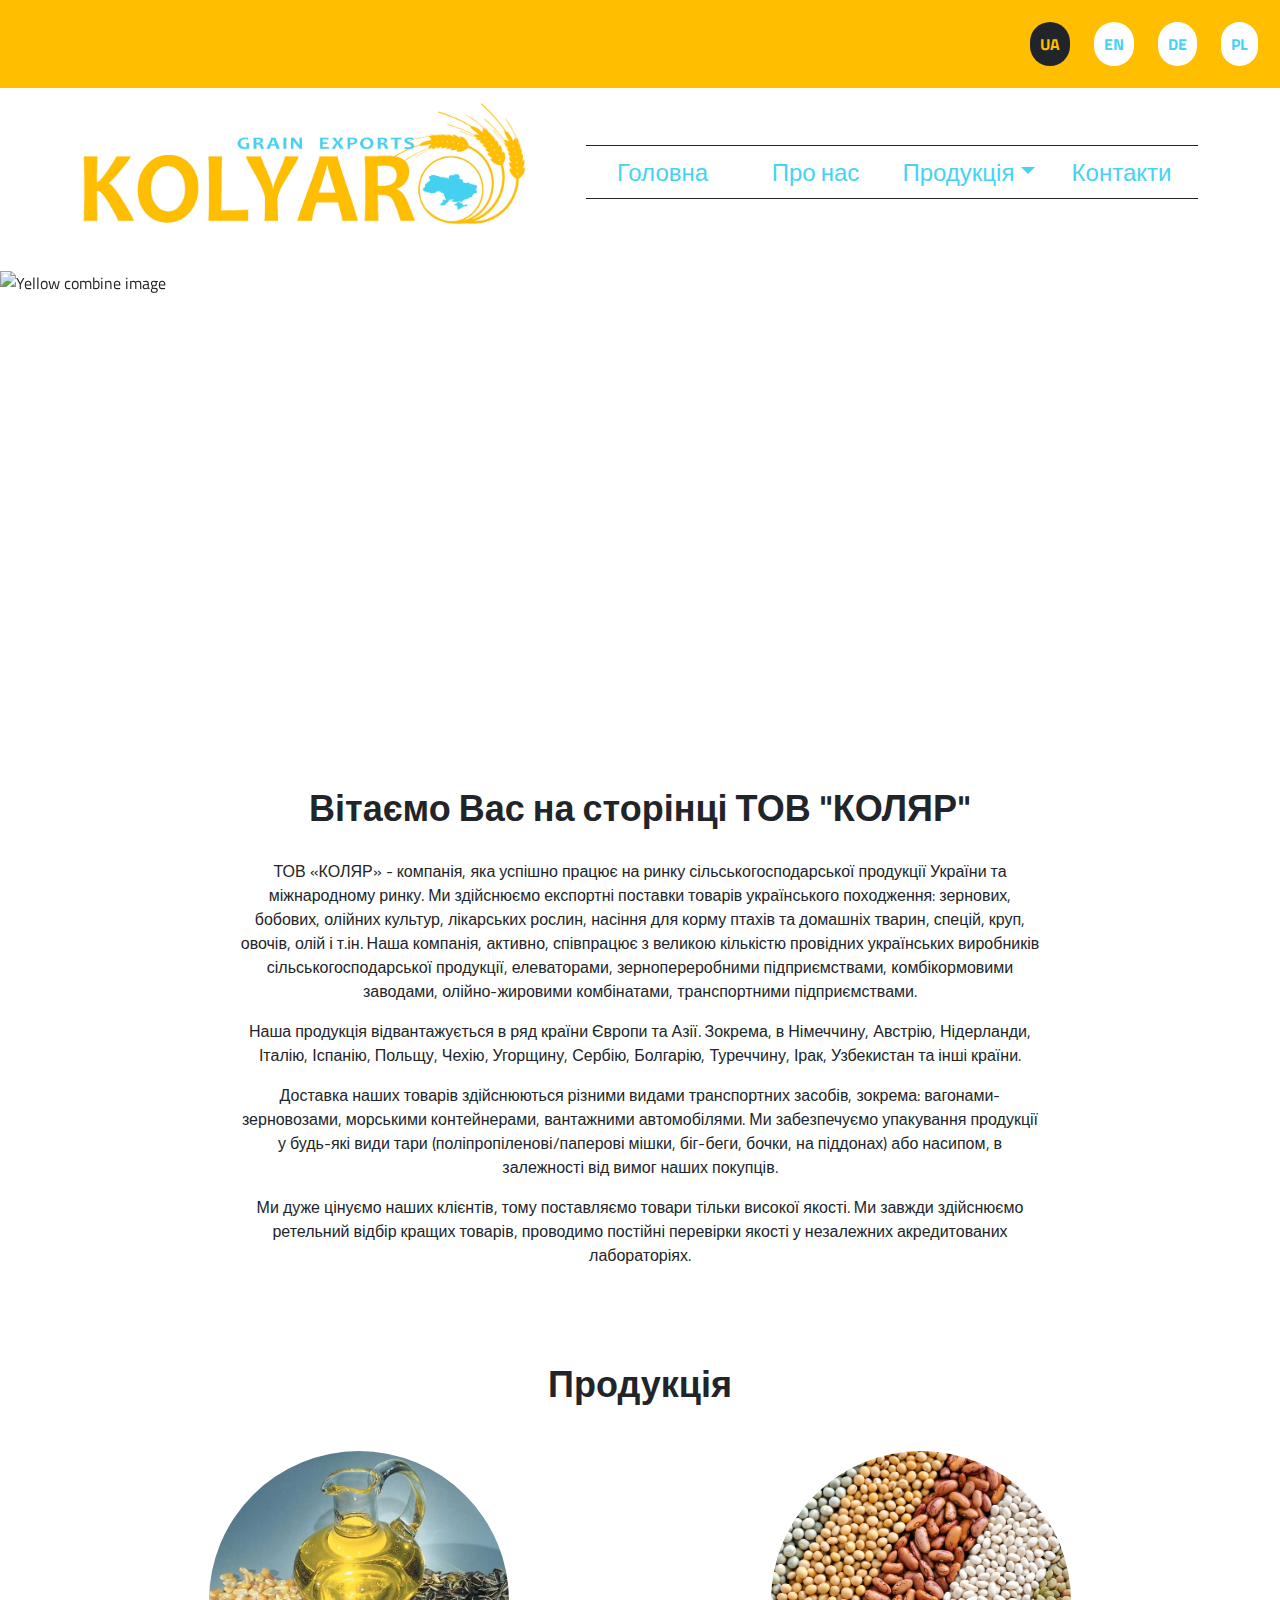
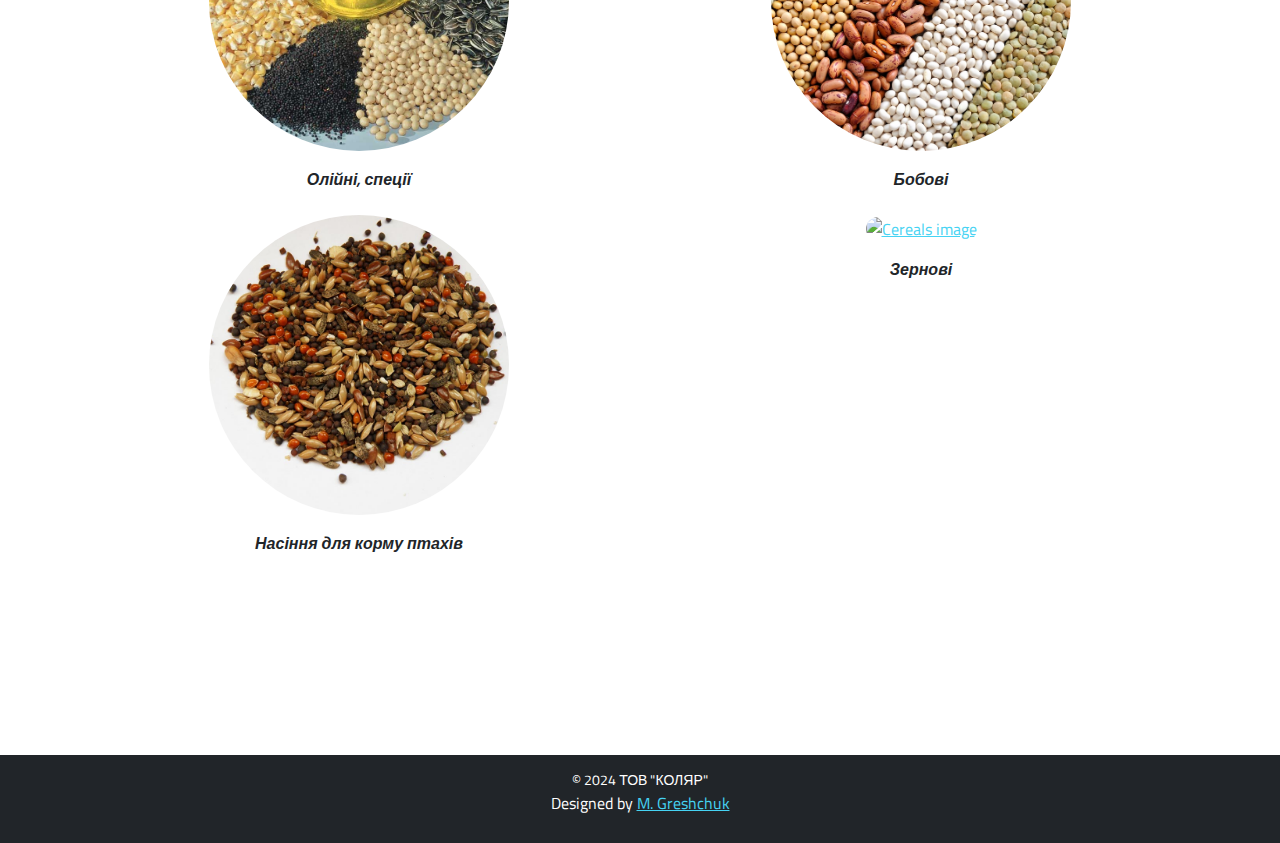
==== index.html @ 4c4c381c "set changes" ====
<!DOCTYPE html>
<html lang="en">
  <head>
    <meta charset="UTF-8" />
    <meta name="viewport" content="width=device-width, initial-scale=1.0" />
    <meta
      name="description"
      content="ТОВ «КОЛЯР» - компанія, яка успішно працює на ринку сільськогосподарської продукції України та міжнародному ринку. Ми здійснюємо експортні поставки товарів українського походження:  зернових, бобових, олійних культур, лікарських рослин, насіння для корму птахів та домашніх тварин, спецій, круп, овочів, олій і т.ін. Наша компанія, активно, співпрацює з великою кількістю провідних українських виробників сільськогосподарської продукції, елеваторами, зернопереробними підприємствами, комбікормовими заводами, олійно-жировими комбінатами, транспортними підприємствами."
    />

    <link rel="shortcut icon" type="x-icon" href="/images/1.jpg" />

    <link
      rel="stylesheet"
      href="https://cdn.jsdelivr.net/npm/bootstrap@5.3.3/dist/css/bootstrap.min.css"
    />
    <script
      src="https://cdn.jsdelivr.net/npm/bootstrap@5.3.3/dist/js/bootstrap.bundle.min.js"
      integrity="sha384-YvpcrYf0tY3lHB60NNkmXc5s9fDVZLESaAA55NDzOxhy9GkcIdslK1eN7N6jIeHz"
      crossorigin="anonymous"
    ></script>

    <link rel="preconnect" href="https://fonts.googleapis.com" />
    <link rel="preconnect" href="https://fonts.gstatic.com" crossorigin />
    <link
      href="https://fonts.googleapis.com/css2?family=Playfair+Display:ital,wght@0,400..900;1,400..900&family=Titillium+Web:ital,wght@0,200;0,300;0,400;0,600;0,700;0,900;1,200;1,300;1,400;1,600;1,700&display=swap"
      rel="stylesheet"
    />

    <script
      src="https://kit.fontawesome.com/3bd32111fd.js"
      crossorigin="anonymous"
    ></script>

    <title data-lang="home_page-title">ТОВ "Коляр" - Головна</title>

    <link rel="stylesheet" href="styles.css" />
  </head>
  <body>
    <div class="main-container">
      <div class="langWrap">
        <a href="#" data-btn="ua" class="lang-btn">UA</a>
        <a href="#" data-btn="en" class="lang-btn">EN</a>
        <a href="#" data-btn="de" class="lang-btn">DE</a>
        <a href="#" data-btn="pl" class="lang-btn">PL</a>
      </div>

      <nav class="navbar navbar-expand-lg" style="background-color: #fff">
        <div class="container nav-container">
          <div class="navbar-brand" href="#" style="padding-bottom: 18px">
            <img
              class="logo"
              src="/images/Logo_kolyar_eng.jpg"
              alt="Kolyar logo"
            />
          </div>

          <button
            class="navbar-toggler"
            type="button"
            data-bs-toggle="collapse"
            data-bs-target="#navbarNav"
            aria-controls="navbarNav"
            aria-expanded="false"
            aria-label="Toggle navigation"
          >
            <span class="navbar-toggler-icon"></span>
          </button>
          <div class="collapse navbar-collapse" id="navbarNav">
            <ul class="nav-link-wrap navbar-nav ms-auto">
              <li class="nav-item active">
                <a
                  class="nav-link n-l1"
                  aria-current="page"
                  href="index.html"
                  data-lang="home_page-navlink1"
                  >Головна</a
                >
              </li>
              <li class="nav-item">
                <a
                  class="nav-link n-l2"
                  href="/aboutus.html"
                  data-lang="home_page-navlink2"
                  >Про нас</a
                >
              </li>
              <li class="nav-item dropdown">
                <a
                  class="nav-link dropdown-toggle"
                  data-bs-toggle="dropdown"
                  href="#"
                  role="button"
                  aria-expanded="false"
                  data-lang="home_page-navlink3"
                  >Продукція</a
                >
                <ul class="dropdown-menu">
                  <li>
                    <a
                      class="dropdown-item"
                      href="/oliyni.html"
                      data-lang="home_page-dd1"
                      >Олійні, спеції</a
                    >
                  </li>
                  <li>
                    <a
                      class="dropdown-item"
                      href="/bobovi.html"
                      data-lang="home_page-dd2"
                      >Бобові</a
                    >
                  </li>
                  <li>
                    <a
                      class="dropdown-item"
                      href="/nasinnya.html"
                      data-lang="home_page-dd3"
                      >Насіння для корму птахів</a
                    >
                  </li>
                  <li>
                    <a
                      class="dropdown-item"
                      href="/zernovi.html"
                      data-lang="home_page-dd4"
                      >Зернові</a
                    >
                  </li>
                </ul>
              </li>
              <li class="nav-item">
                <a
                  class="nav-link n-l4"
                  href="/contacts.html"
                  data-lang="home_page-navlink4"
                  >Контакти</a
                >
              </li>
            </ul>
          </div>
        </div>
      </nav>

      <!-- Carousel -->

      <div
        id="carouselExampleDark"
        class="carousel slide carousel-fade"
        data-bs-ride="carousel"
      >
        <div class="carousel-indicators">
          <button
            type="button"
            data-bs-target="#carouselExampleDark"
            data-bs-slide-to="0"
            class="active"
            aria-current="true"
            aria-label="Slide 1"
          ></button>
          <button
            type="button"
            data-bs-target="#carouselExampleDark"
            data-bs-slide-to="1"
            aria-label="Slide 2"
          ></button>
          <button
            type="button"
            data-bs-target="#carouselExampleDark"
            data-bs-slide-to="2"
            aria-label="Slide 3"
          ></button>
        </div>
        <div class="carousel-inner">
          <div class="carousel-item active" data-bs-interval="3000">
            <img
              src="/images/YellowComb.png"
              class="carousel-img d-block w-100"
              alt="Yellow combine image"
              loading="lazy"
            />
            <div class="carousel-caption d-none d-md-block">
              <h5
                class="carouselCap1"
                style="
                  font-style: italic;
                  font-size: 34px !important;
                  font-weight: 600;
                "
                data-lang="home_page-caption1"
              >
                ТОВ "КОЛЯР" - Гарантія високої якості та вчасної доставки!
              </h5>
            </div>
          </div>
          <div class="carousel-item" data-bs-interval="3000">
            <img
              src="/images/Tractors.png"
              class="carousel-img d-block w-100"
              alt="Tractors image"
              loading="lazy"
            />
            <div class="carousel-caption d-none d-md-block">
              <h5
                class="carouselCap2"
                style="font-style: italic; font-weight: 600"
                data-lang="home_page-caption2"
              >
                ТОВ "КОЛЯР" - Пошук способів співпраці!
              </h5>
            </div>
          </div>
          <div class="carousel-item" data-bs-interval="3000">
            <img
              src="/images/Combine.png"
              class="carousel-img d-block w-100"
              alt="Combine image"
              loading="lazy"
            />
            <div class="carousel-caption d-none d-md-block">
              <h5
                class="carouselCap3"
                style="font-style: italic; font-weight: 600"
                data-lang="home_page-caption3"
              >
                Дякуємо, що обрали - ТОВ "КОЛЯР"!
              </h5>
            </div>
          </div>
        </div>
        <button
          class="carousel-control-prev"
          type="button"
          data-bs-target="#carouselExampleDark"
          data-bs-slide="prev"
        >
          <span class="carousel-control-prev-icon" aria-hidden="true"></span>
          <span class="visually-hidden">Previous</span>
        </button>
        <button
          class="carousel-control-next"
          type="button"
          data-bs-target="#carouselExampleDark"
          data-bs-slide="next"
        >
          <span class="carousel-control-next-icon" aria-hidden="true"></span>
          <span class="visually-hidden">Next</span>
        </button>
      </div>

      <!-- Body Text -->

      <div class="about">
        <h5
          class="title text-center"
          style="margin: 30px; font-weight: 600"
          data-lang="home_page-about"
        >
          Вітаємо Вас на сторінці ТОВ "КОЛЯР"
        </h5>

        <p class="about-paragraph-1 text-center" data-lang="home_page-body1">
          ТОВ «КОЛЯР» - компанія, яка успішно працює на ринку
          сільськогосподарської продукції України та міжнародному ринку. Ми
          здійснюємо експортні поставки товарів українського походження:
          зернових, бобових, олійних культур, лікарських рослин, насіння для
          корму птахів та домашніх тварин, спецій, круп, овочів, олій і т.ін.
          Наша компанія, активно, співпрацює з великою кількістю провідних
          українських виробників сільськогосподарської продукції, елеваторами,
          зернопереробними підприємствами, комбікормовими заводами,
          олійно-жировими комбінатами, транспортними підприємствами.
        </p>
        <p class="about-paragraph-2 text-center" data-lang="home_page-body2">
          Наша продукція відвантажується в ряд країни Європи та Азії. Зокрема, в
          Німеччину, Австрію, Нідерланди, Італію, Іспанію, Польщу, Чехію,
          Угорщину, Сербію, Болгарію, Туреччину, Ірак, Узбекистан та інші
          країни.
        </p>
        <p class="about-paragraph-3 text-center" data-lang="home_page-body3">
          Доставка наших товарів здійснюються різними видами транспортних
          засобів, зокрема: вагонами-зерновозами, морськими контейнерами,
          вантажними автомобілями. Ми забезпечуємо упакування продукції у
          будь-які види тари (поліпропіленові/паперові мішки, біг-беги, бочки,
          на піддонах) або насипом, в залежності від вимог наших покупців.
        </p>
        <p class="about-paragraph-4 text-center" data-lang="home_page-body4">
          Ми дуже цінуємо наших клієнтів, тому поставляємо товари тільки високої
          якості. Ми завжди здійснюємо ретельний відбір кращих товарів,
          проводимо постійні перевірки якості у незалежних акредитованих
          лабораторіях.
        </p>
      </div>

      <div class="container text-center" style="padding-bottom: 60px">
        <div class="row g-2">
          <h5
            class="title text-center"
            style="padding: 30px; font-weight: 600"
            data-lang="home_page-production-title"
          >
            Продукція
          </h5>
          <div class="col-6">
            <a href="/oliyni.html"
              ><img
                src="/images/oliini.jpeg"
                alt="Oilseeds, spices image"
                loading="lazy"
            /></a>
            <div class="p-3" data-lang="home_page-production1">
              Олійні, спеції
            </div>
          </div>
          <div class="col-6">
            <a href="/bobovi.html"
              ><img src="/images/bobovi.png" alt="Legumes image" loading="lazy"
            /></a>
            <div class="p-3" data-lang="home_page-production2">Бобові</div>
          </div>
          <div class="col-6">
            <a href="/nasinnya.html"
              ><img
                src="/images/nasinna.jpeg"
                alt="Bird seed image"
                loading="lazy"
            /></a>
            <div class="p-3" data-lang="home_page-production3">
              Насіння для корму птахів
            </div>
          </div>
          <div class="col-6">
            <a href="/zernovi.html"
              ><img
                src="/images/zernovi.png"
                alt="Cereals image"
                loading="lazy"
            /></a>
            <div class="p-3" data-lang="home_page-production4">Зернові</div>
          </div>
        </div>
      </div>

      <footer class="text-center">
        <div class="container p-4 pb-3">
          <div class="row d-flex justify-content-center">
            <div class="col-md-5">
              <p class="pt-2">
                <strong data-lang="home_page-footer1">Наші соцмережі</strong>
              </p>
              <a target="_blank" href="https://www.facebook.com/kolyar1"
                ><i class="fab fa-facebook-square logo-link-1"></i
              ></a>
              <a
                target="_blank"
                href="https://www.linkedin.com/in/yaroslav-greshchuk-52336b15/"
                ><i class="fab fa-linkedin-in logo-link-2"></i
              ></a>
            </div>
          </div>
        </div>
      </footer>
      <div class="bottom-text text-center bg-dark">
        <small style="color: #fff" data-lang="home_page-footer2"
          >© 2024 ТОВ "КОЛЯР"
        </small>
        <p style="color: #fff">
          Designed by
          <a
            target="_blank"
            href="https://www.linkedin.com/in/maksym-greshchuk-ba2466221/"
            >M. Greshchuk</a
          >
        </p>
      </div>
    </div>

    <!-- footer closed -->

    <script src="/lng.js"></script>
  </body>
</html>
---- styles.css ----
* {
  margin: 0;
  padding: 0;
  font-family: 'Titillium Web', sans-serif;
  box-sizing: border-box;
}

.langWrap {
  display: flex;
  justify-content: flex-end;
  background-color: #ffbe00;
  padding: 10px;
}

.langWrap a {
  text-decoration: none;
  font-weight: 700;
  margin: 12px;
  background-color: #fff;
  border-radius: 20px;
  padding: 10px;
}

a.lang-btn-active {
  color: #ffbe00 !important;
  background-color: #212529;
}

a {
  color: #46d3f3 !important;
}

.nav-container {
  margin-bottom: 16px;
}

.logo {
  width: 448px;
  height: 128px;
}

.nav-item {
  font-size: 24px !important;
}

.nav-item:hover {
  background-color: #e9eaec;
}

.dropdown-item {
  color: #ffbe00 !important;
}

.dropdown-item:hover {
  background-color: #e9eaec !important;
}

.carousel-img {
  height: 450px;
  object-fit: cover;
}

.carousel-caption {
  bottom: 11rem !important;
}

.col-6 img {
  width: 300px;
  height: 300px;
  object-fit: cover;
  border-radius: 200px;
}

.p-3 {
  font-weight: 600;
  font-style: italic;
}

/* Footer  */

footer {
  background-image: url(/images/Sunflowers.png);
  background-size: cover;
  display: flex;
  justify-content: center;
  text-align: center;
  align-items: center;
}

strong {
  color: #fff;
  font-style: italic;
}

.fab {
  background-color: #fff;
  border-radius: 20px;
  padding: 10px;
}

.fab:hover {
  background-color: #ced4da;
}

.logo-link-1 {
  font-size: 24px;
  color: #4267b2;
  margin: 10px;
}

.logo-link-2 {
  font-size: 24px;
  color: #0072b1;
  margin: 10px;
}

.bottom-text {
  padding: 12px;
}

/* Responsive */

@media (max-width: 540px) {
  .col-6 img {
    width: 120px;
    height: 120px;
    object-fit: cover;
    object-position: 100% 0;
  }

  .langWrap {
    display: flex;
    justify-content: center;
  }

  .navbar-brand {
    margin-left: auto;
    padding-right: 10px;
  }

  .logo {
    width: 240px;
    height: 72px;
  }

  .nav-item {
    font-size: 24px !important;
    padding-left: 8px;
  }

  .carousel-img {
    height: 200px;
    object-fit: cover;
  }

  .about {
    font-size: 8px;
    margin: 40px 10px;
  }
}

@media (min-width: 540px) {
  h5 {
    font-size: 36px !important;
  }

  .about {
    margin: 65px 240px !important;
  }

  .logo {
    margin-right: 40px;
  }

  .navbar-nav {
    flex: auto;
  }

  .nav-item {
    font-size: 24px !important;
    width: 100%;
    display: flex;
    justify-content: center;
  }
}

@media (min-width: 968px) {
  .nav-item {
    border-style: solid;
    border-width: 1px;
    border-left-style: none;
    border-right-style: none;
  }
}
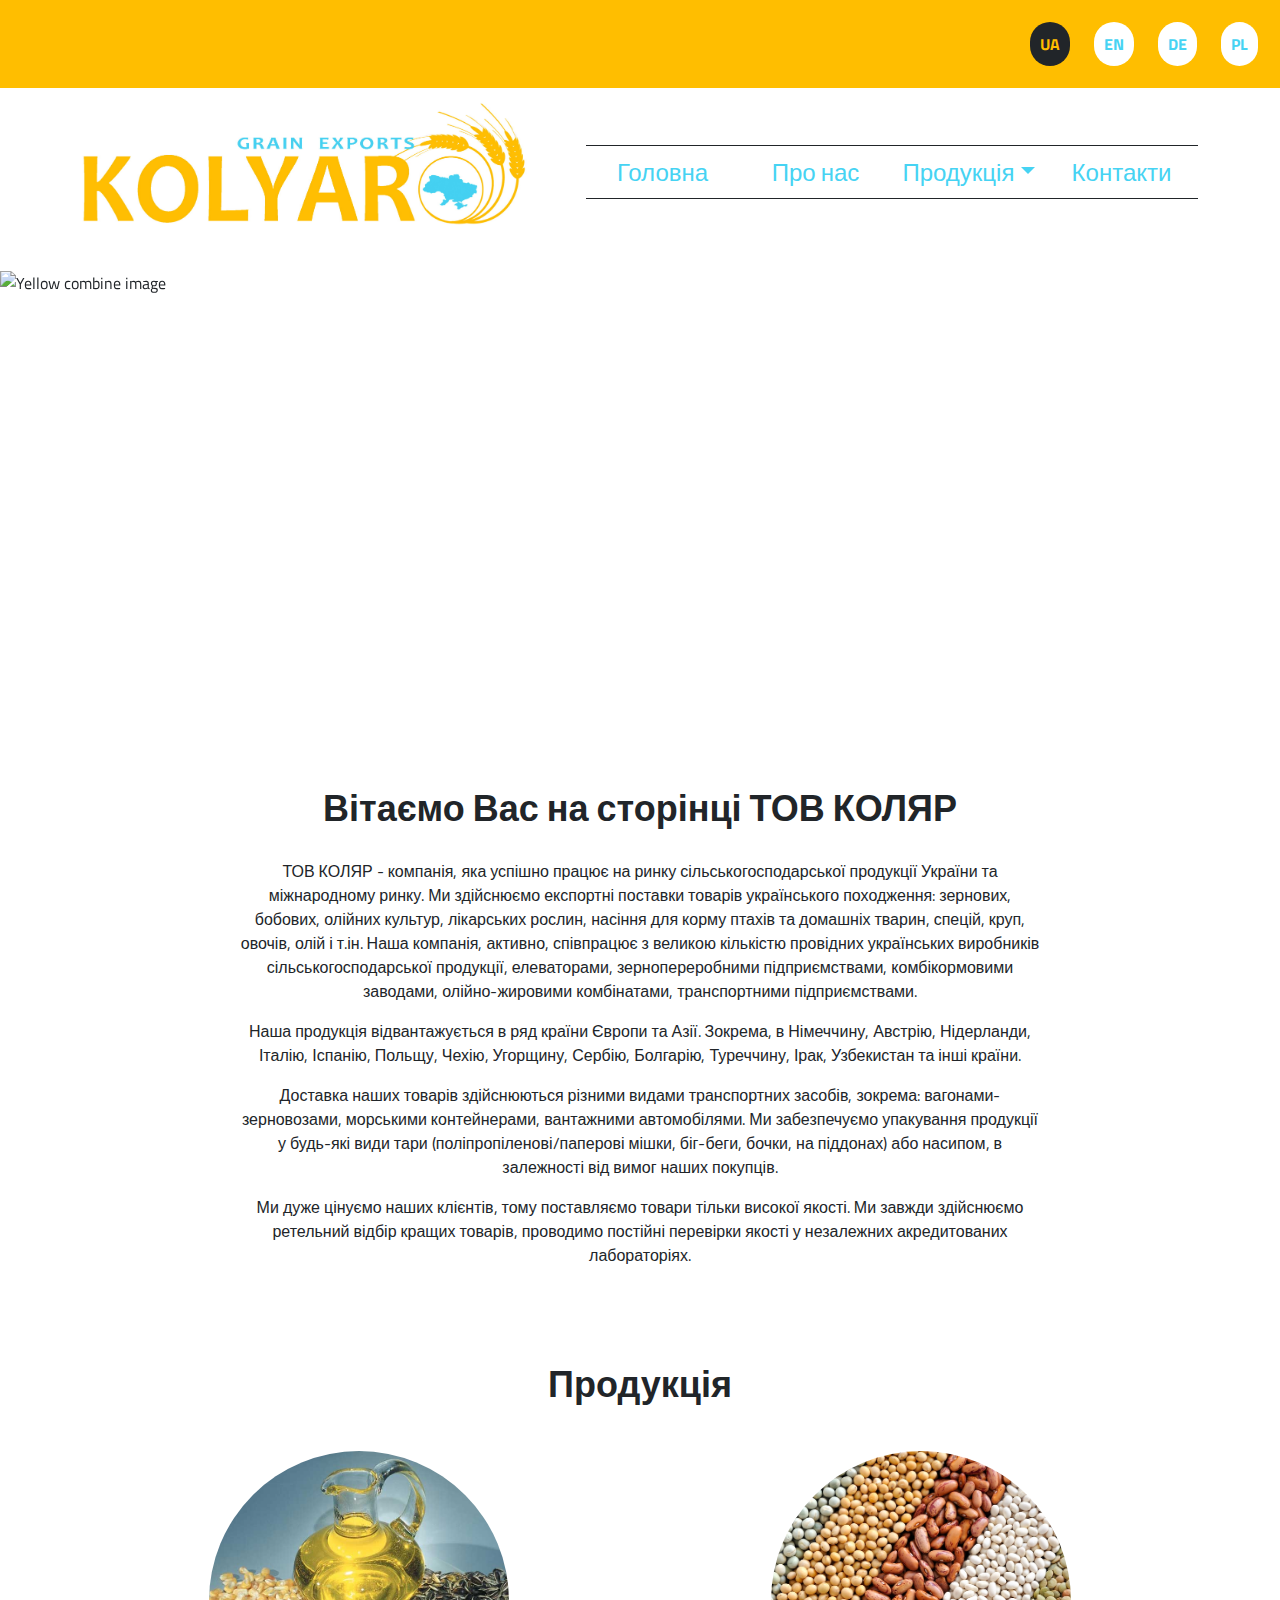
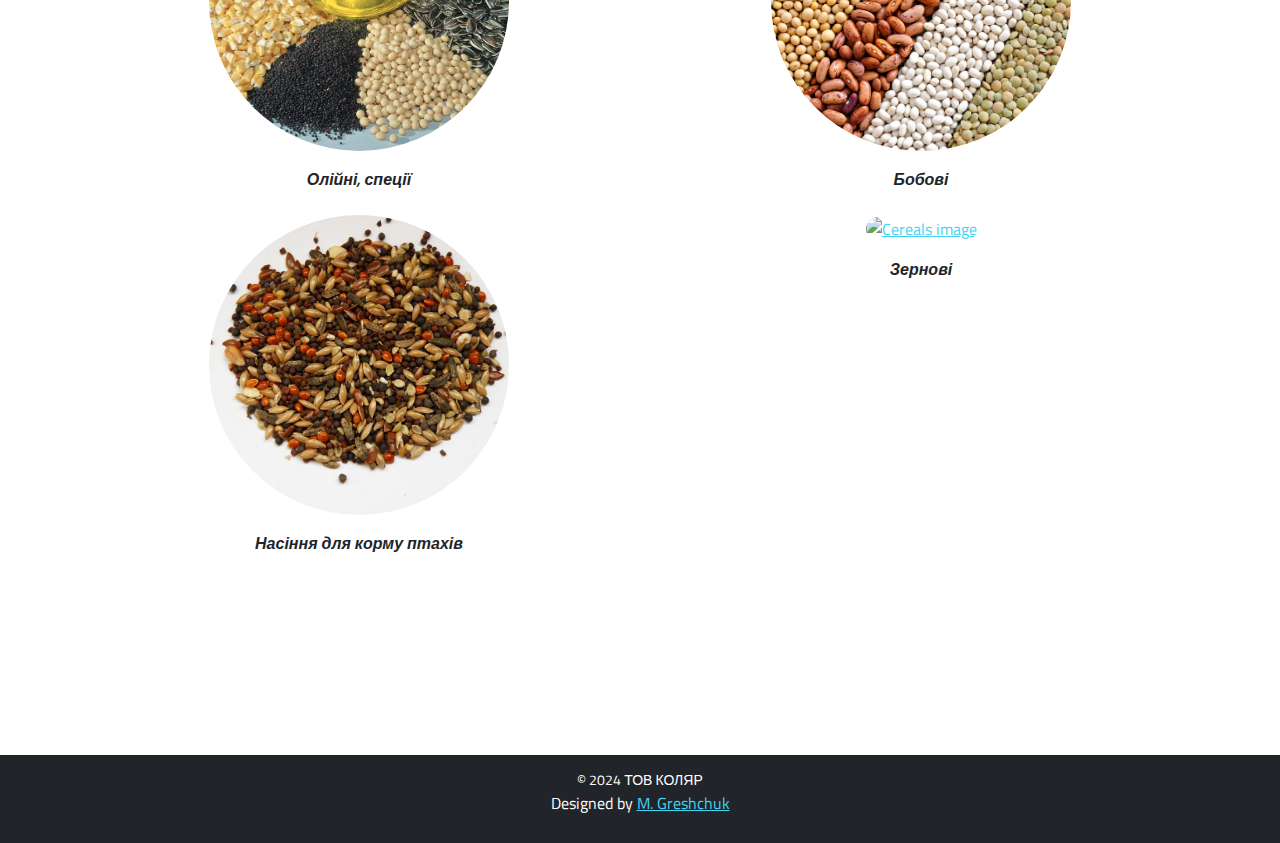
==== commit 255e54e7: "set new changes" ====
--- a/index.html
+++ b/index.html
@@ -32,7 +32,7 @@
       crossorigin="anonymous"
     ></script>
 
-    <title data-lang="home_page-title">ТОВ "Коляр" - Головна</title>
+    <title data-lang="home_page-title">ТОВ КОЛЯР - Головна</title>
 
     <link rel="stylesheet" href="styles.css" />
   </head>
@@ -190,7 +190,7 @@
                 "
                 data-lang="home_page-caption1"
               >
-                ТОВ "КОЛЯР" - Гарантія високої якості та вчасної доставки!
+                ТОВ КОЛЯР - Гарантія високої якості та вчасної доставки!
               </h5>
             </div>
           </div>
@@ -207,7 +207,7 @@
                 style="font-style: italic; font-weight: 600"
                 data-lang="home_page-caption2"
               >
-                ТОВ "КОЛЯР" - Пошук способів співпраці!
+                ТОВ КОЛЯР - Пошук способів співпраці!
               </h5>
             </div>
           </div>
@@ -224,7 +224,7 @@
                 style="font-style: italic; font-weight: 600"
                 data-lang="home_page-caption3"
               >
-                Дякуємо, що обрали - ТОВ "КОЛЯР"!
+                Дякуємо, що обрали - ТОВ КОЛЯР!
               </h5>
             </div>
           </div>
@@ -257,7 +257,7 @@
           style="margin: 30px; font-weight: 600"
           data-lang="home_page-about"
         >
-          Вітаємо Вас на сторінці ТОВ "КОЛЯР"
+          Вітаємо Вас на сторінці ТОВ КОЛЯР
         </h5>
 
         <p class="about-paragraph-1 text-center" data-lang="home_page-body1">
@@ -362,7 +362,7 @@
       </footer>
       <div class="bottom-text text-center bg-dark">
         <small style="color: #fff" data-lang="home_page-footer2"
-          >© 2024 ТОВ "КОЛЯР"
+          >© 2024 ТОВ КОЛЯР
         </small>
         <p style="color: #fff">
           Designed by
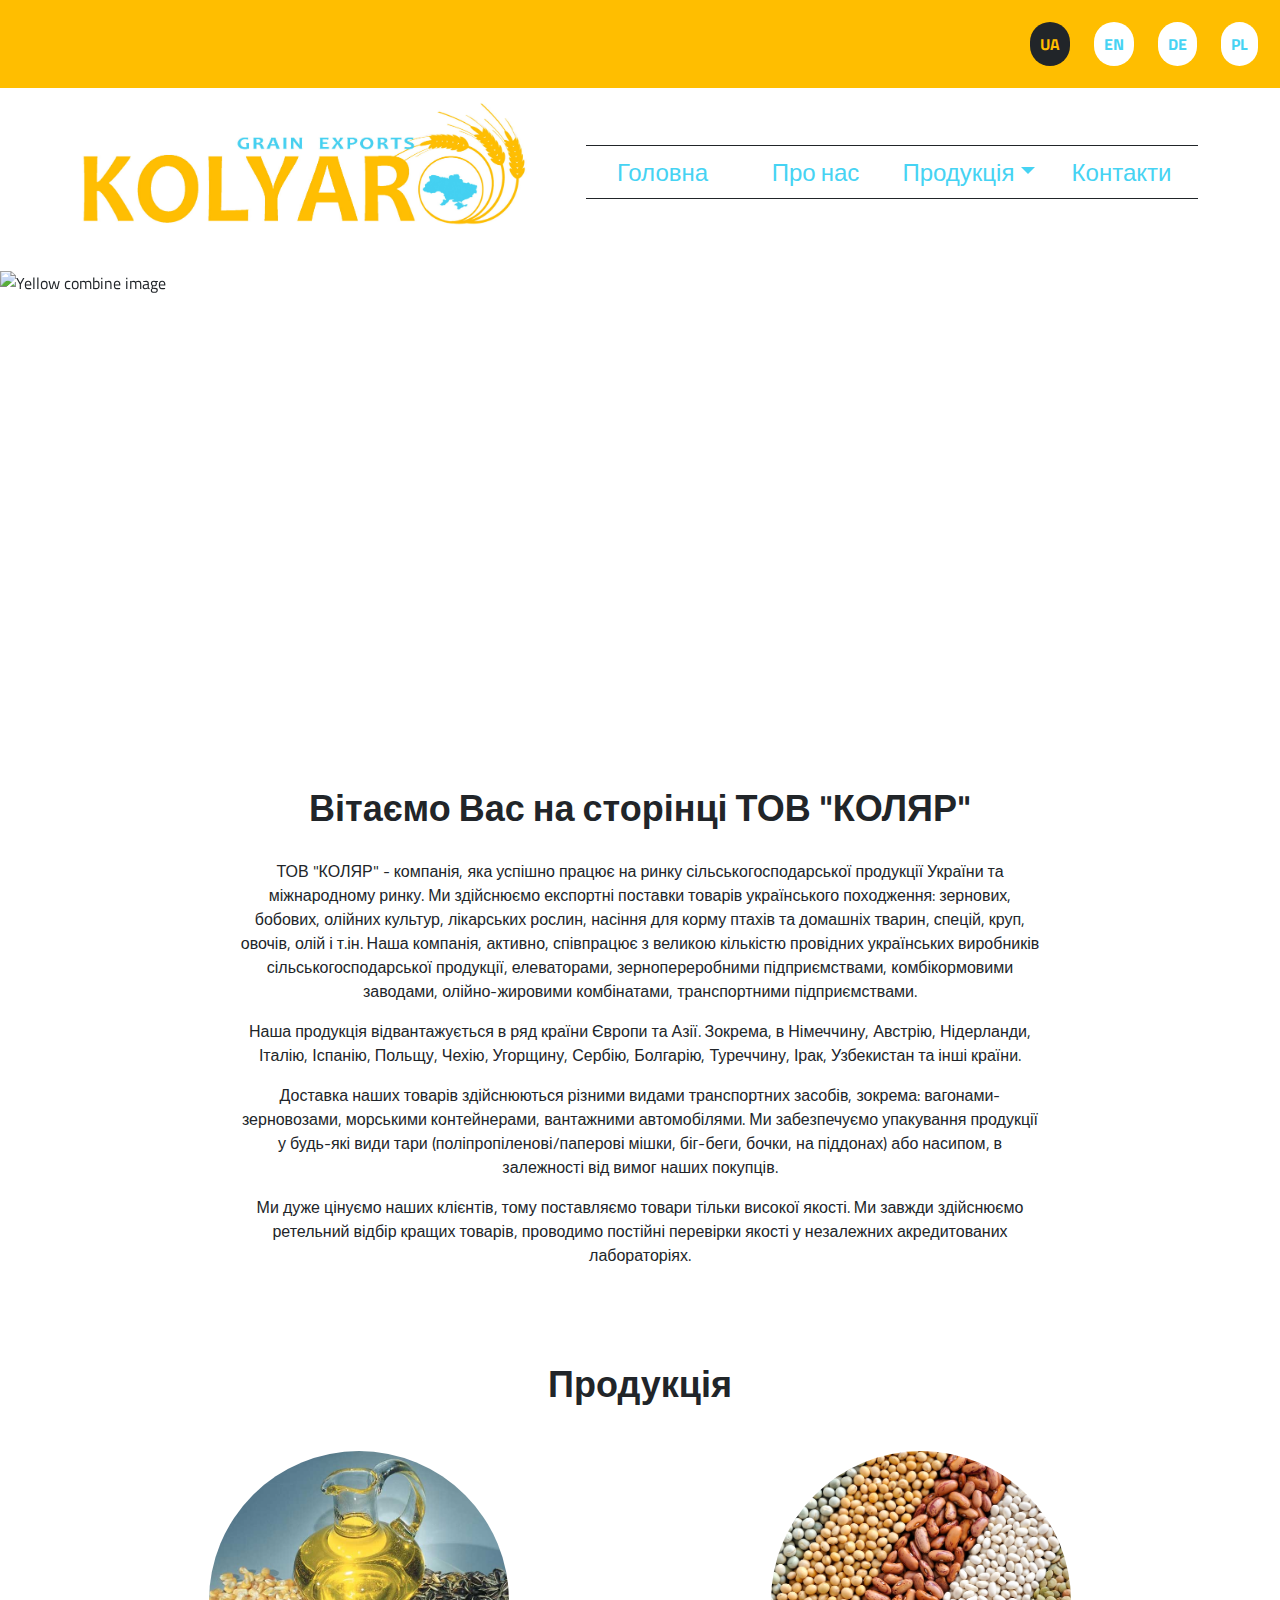
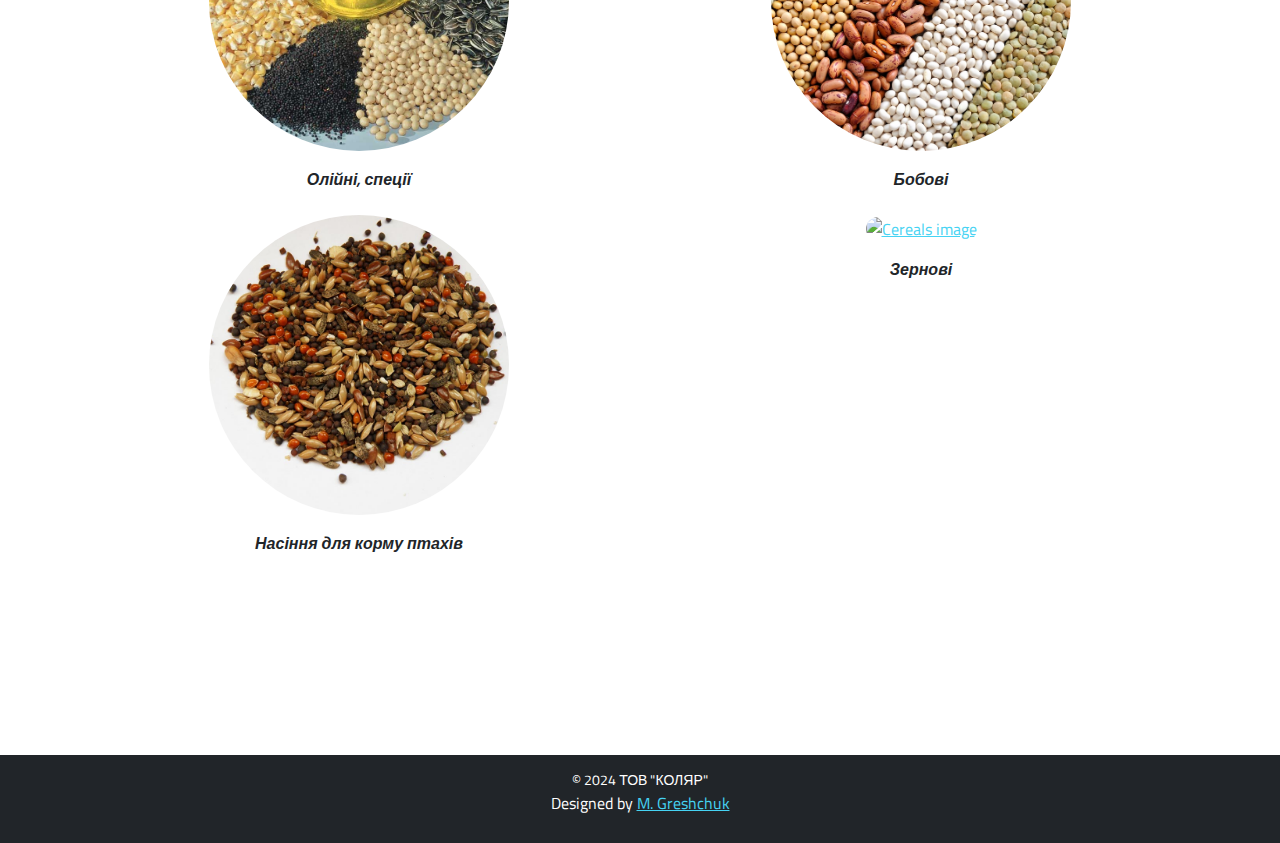
==== commit 716eac16: "set 7 06  changes" ====
--- a/index.html
+++ b/index.html
@@ -32,7 +32,7 @@
       crossorigin="anonymous"
     ></script>
 
-    <title data-lang="home_page-title">ТОВ КОЛЯР - Головна</title>
+    <title data-lang="home_page-title">ТОВ "КОЛЯР" - Головна</title>
 
     <link rel="stylesheet" href="styles.css" />
   </head>
@@ -190,7 +190,7 @@
                 "
                 data-lang="home_page-caption1"
               >
-                ТОВ КОЛЯР - Гарантія високої якості та вчасної доставки!
+                ТОВ "КОЛЯР" - Гарантія високої якості та вчасної доставки!
               </h5>
             </div>
           </div>
@@ -207,7 +207,7 @@
                 style="font-style: italic; font-weight: 600"
                 data-lang="home_page-caption2"
               >
-                ТОВ КОЛЯР - Пошук способів співпраці!
+                ТОВ "КОЛЯР" - Пошук способів співпраці!
               </h5>
             </div>
           </div>
@@ -224,7 +224,7 @@
                 style="font-style: italic; font-weight: 600"
                 data-lang="home_page-caption3"
               >
-                Дякуємо, що обрали - ТОВ КОЛЯР!
+                Дякуємо, що обрали - ТОВ "КОЛЯР"!
               </h5>
             </div>
           </div>
@@ -257,7 +257,7 @@
           style="margin: 30px; font-weight: 600"
           data-lang="home_page-about"
         >
-          Вітаємо Вас на сторінці ТОВ КОЛЯР
+          Вітаємо Вас на сторінці ТОВ "КОЛЯР"
         </h5>
 
         <p class="about-paragraph-1 text-center" data-lang="home_page-body1">
@@ -362,7 +362,7 @@
       </footer>
       <div class="bottom-text text-center bg-dark">
         <small style="color: #fff" data-lang="home_page-footer2"
-          >© 2024 ТОВ КОЛЯР
+          >© 2024 ТОВ "КОЛЯР"
         </small>
         <p style="color: #fff">
           Designed by
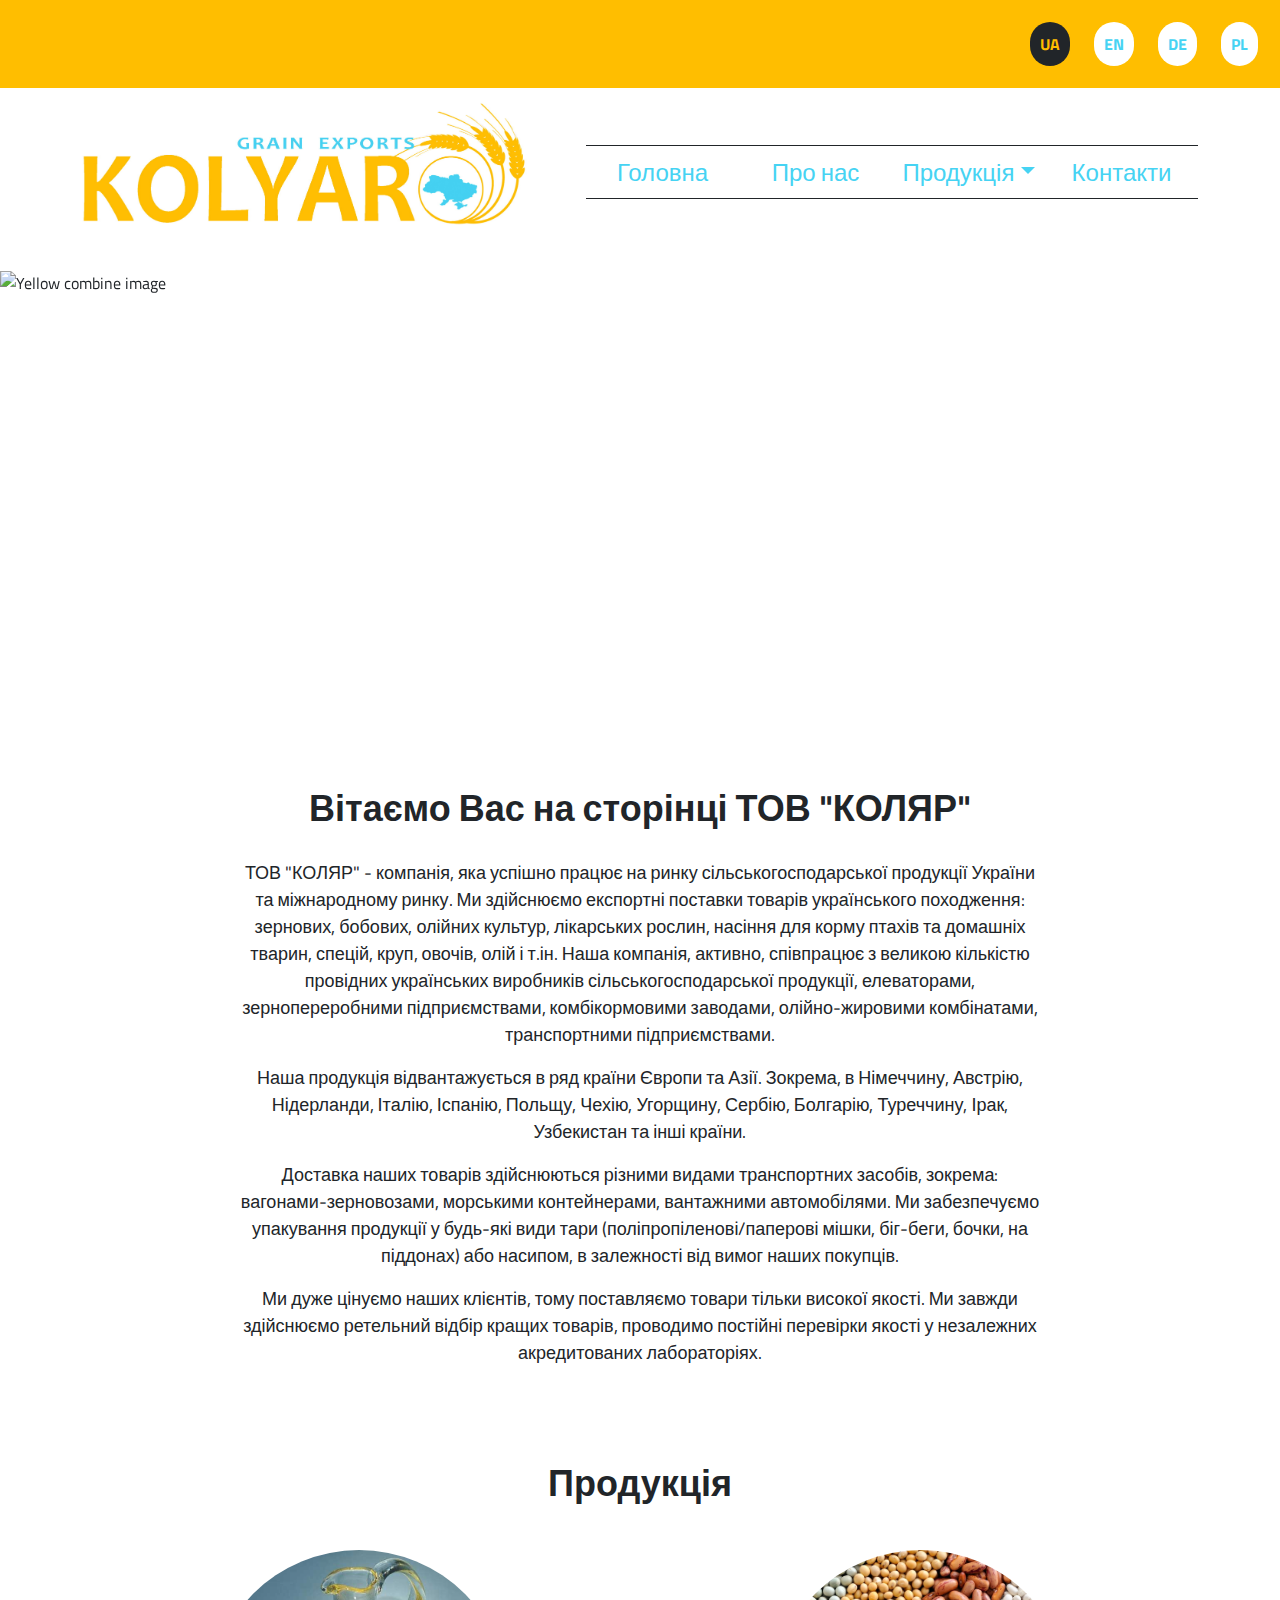
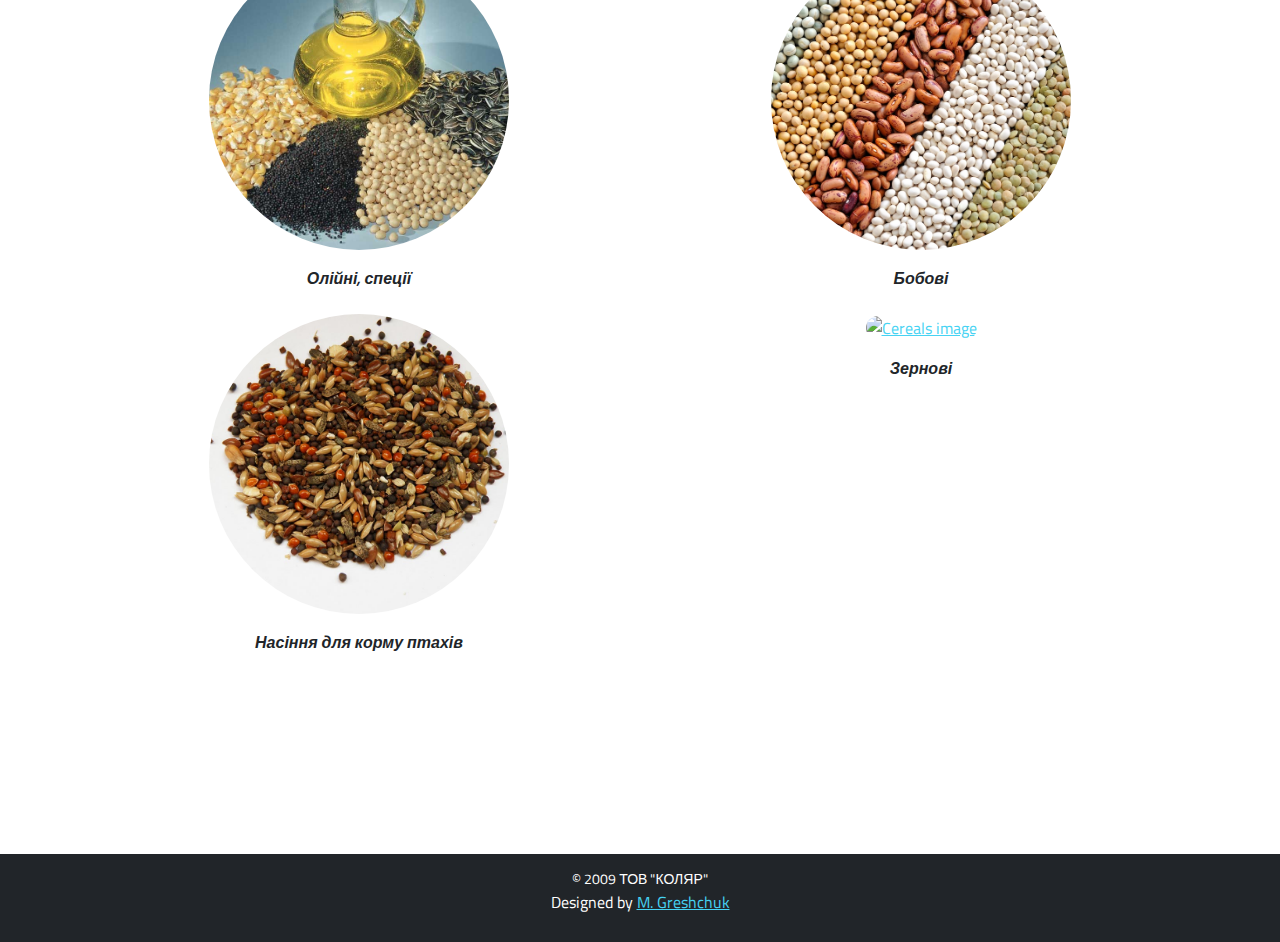
==== commit d2d78553: "recent changes" ====
--- a/index.html
+++ b/index.html
@@ -36,7 +36,7 @@
 
     <link rel="stylesheet" href="styles.css" />
   </head>
-  <body>
+  <body oncontextmenu="return false">
     <div class="main-container">
       <div class="langWrap">
         <a href="#" data-btn="ua" class="lang-btn">UA</a>
@@ -178,7 +178,6 @@
               src="/images/YellowComb.png"
               class="carousel-img d-block w-100"
               alt="Yellow combine image"
-              loading="lazy"
             />
             <div class="carousel-caption d-none d-md-block">
               <h5
@@ -188,9 +187,9 @@
                   font-size: 34px !important;
                   font-weight: 600;
                 "
-                data-lang="home_page-caption1"
+                data-lang="home_page-caption3"
               >
-                ТОВ "КОЛЯР" - Гарантія високої якості та вчасної доставки!
+                Дякуємо, що обрали - ТОВ "КОЛЯР"!
               </h5>
             </div>
           </div>
@@ -199,7 +198,6 @@
               src="/images/Tractors.png"
               class="carousel-img d-block w-100"
               alt="Tractors image"
-              loading="lazy"
             />
             <div class="carousel-caption d-none d-md-block">
               <h5
@@ -216,15 +214,14 @@
               src="/images/Combine.png"
               class="carousel-img d-block w-100"
               alt="Combine image"
-              loading="lazy"
             />
             <div class="carousel-caption d-none d-md-block">
               <h5
                 class="carouselCap3"
                 style="font-style: italic; font-weight: 600"
-                data-lang="home_page-caption3"
+                data-lang="home_page-caption1"
               >
-                Дякуємо, що обрали - ТОВ "КОЛЯР"!
+                ТОВ "КОЛЯР" - Гарантія високої якості та вчасної доставки!
               </h5>
             </div>
           </div>
@@ -362,7 +359,7 @@
       </footer>
       <div class="bottom-text text-center bg-dark">
         <small style="color: #fff" data-lang="home_page-footer2"
-          >© 2024 ТОВ "КОЛЯР"
+          >© 2009 ТОВ "КОЛЯР"
         </small>
         <p style="color: #fff">
           Designed by
--- a/styles.css
+++ b/styles.css
@@ -3,6 +3,9 @@
   padding: 0;
   font-family: 'Titillium Web', sans-serif;
   box-sizing: border-box;
+  -webkit-user-select: none;
+  user-select: none;
+  -moz-user-select: none;
 }
 
 .langWrap {
@@ -64,6 +67,10 @@
   bottom: 11rem !important;
 }
 
+.about p {
+  font-size: 12px;
+}
+
 .col-6 img {
   width: 300px;
   height: 300px;
@@ -191,4 +198,8 @@
     border-left-style: none;
     border-right-style: none;
   }
-}
+
+  .about p {
+    font-size: 18px;
+  }
+}
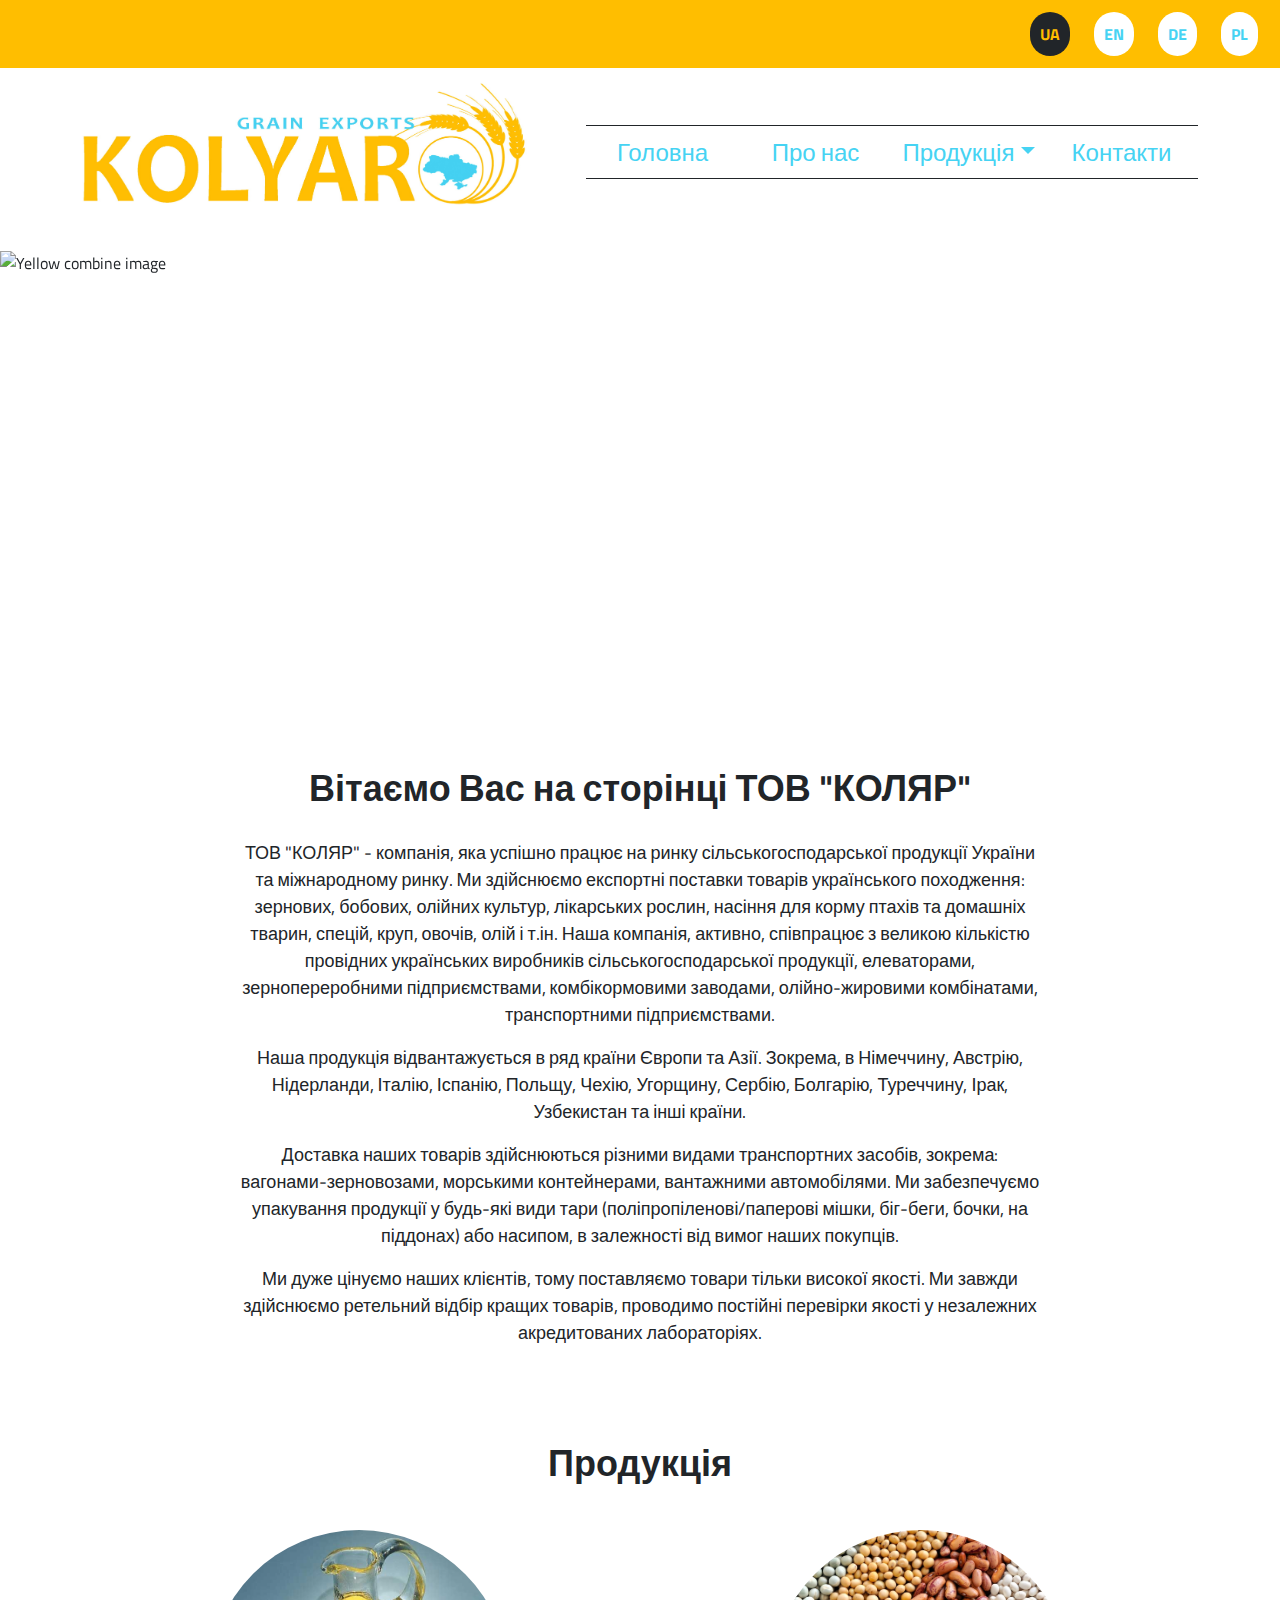
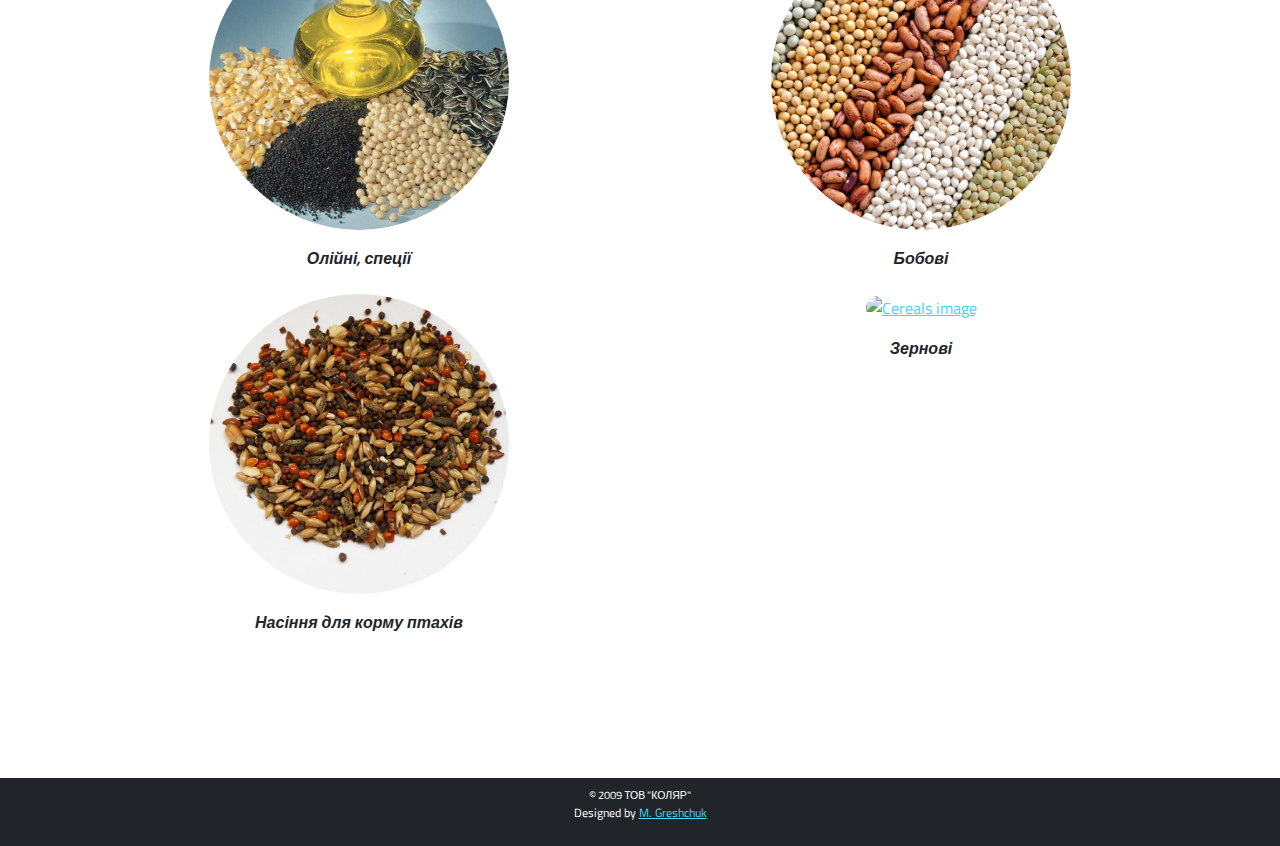
==== commit b98dbc1b: "design changes" ====
--- a/index.html
+++ b/index.html
@@ -251,7 +251,7 @@
       <div class="about">
         <h5
           class="title text-center"
-          style="margin: 30px; font-weight: 600"
+          style="margin: 30px; font-weight: 600; font-size: 28px"
           data-lang="home_page-about"
         >
           Вітаємо Вас на сторінці ТОВ "КОЛЯР"
@@ -339,12 +339,12 @@
       </div>
 
       <footer class="text-center">
-        <div class="container p-4 pb-3">
+        <div class="container p-3">
           <div class="row d-flex justify-content-center">
             <div class="col-md-5">
-              <p class="pt-2">
+              <!-- <p class="pt-2">
                 <strong data-lang="home_page-footer1">Наші соцмережі</strong>
-              </p>
+              </p> -->
               <a target="_blank" href="https://www.facebook.com/kolyar1"
                 ><i class="fab fa-facebook-square logo-link-1"></i
               ></a>
--- a/styles.css
+++ b/styles.css
@@ -12,7 +12,7 @@
   display: flex;
   justify-content: flex-end;
   background-color: #ffbe00;
-  padding: 10px;
+  padding-right: 10px;
 }
 
 .langWrap a {
@@ -67,10 +67,6 @@
   bottom: 11rem !important;
 }
 
-.about p {
-  font-size: 12px;
-}
-
 .col-6 img {
   width: 300px;
   height: 300px;
@@ -122,7 +118,8 @@
 }
 
 .bottom-text {
-  padding: 12px;
+  padding: 8px;
+  font-size: 12px;
 }
 
 /* Responsive */
@@ -161,8 +158,11 @@
   }
 
   .about {
-    font-size: 8px;
     margin: 40px 10px;
+  }
+
+  .about p {
+    font-size: 18px;
   }
 }
 
@@ -172,7 +172,7 @@
   }
 
   .about {
-    margin: 65px 240px !important;
+    margin: 65px 120px !important;
   }
 
   .logo {
@@ -188,6 +188,12 @@
     width: 100%;
     display: flex;
     justify-content: center;
+  }
+}
+
+@media (min-width: 769px) {
+  .about {
+    margin: 65px 240px !important;
   }
 }
 
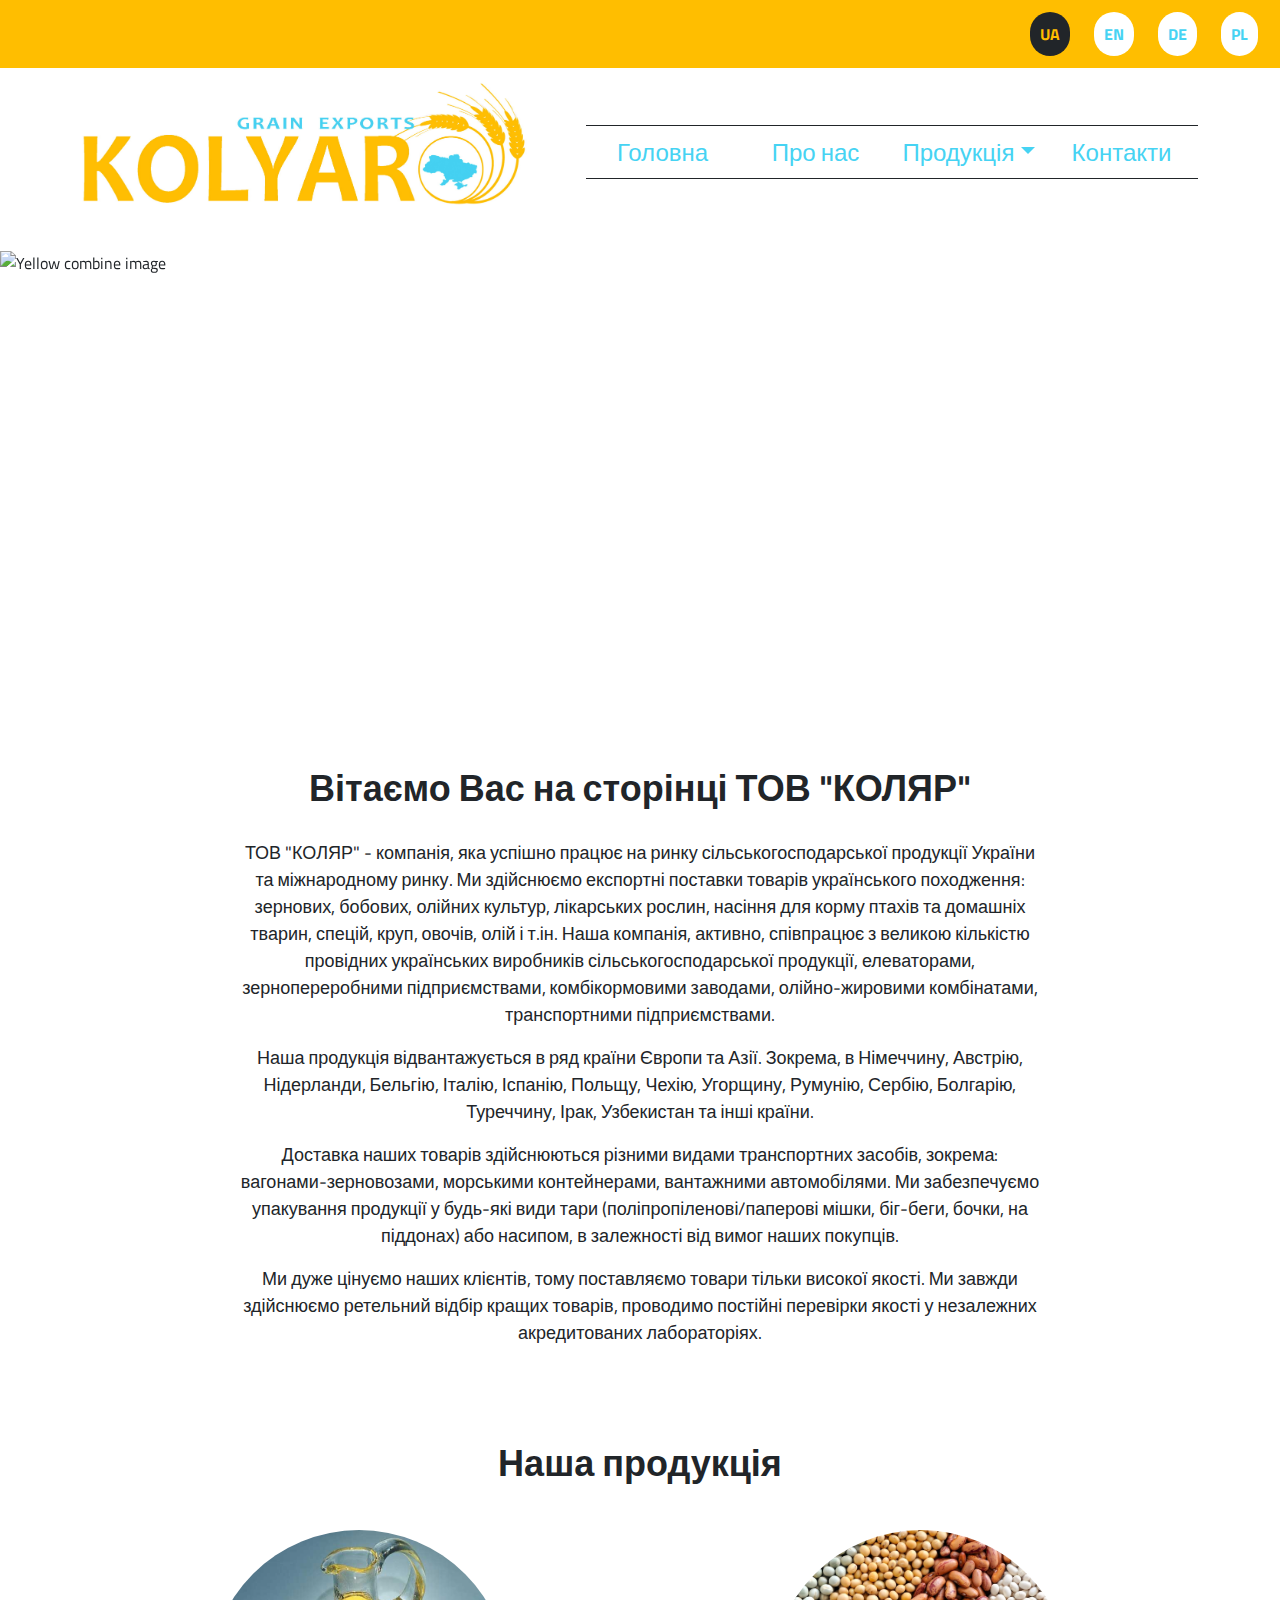
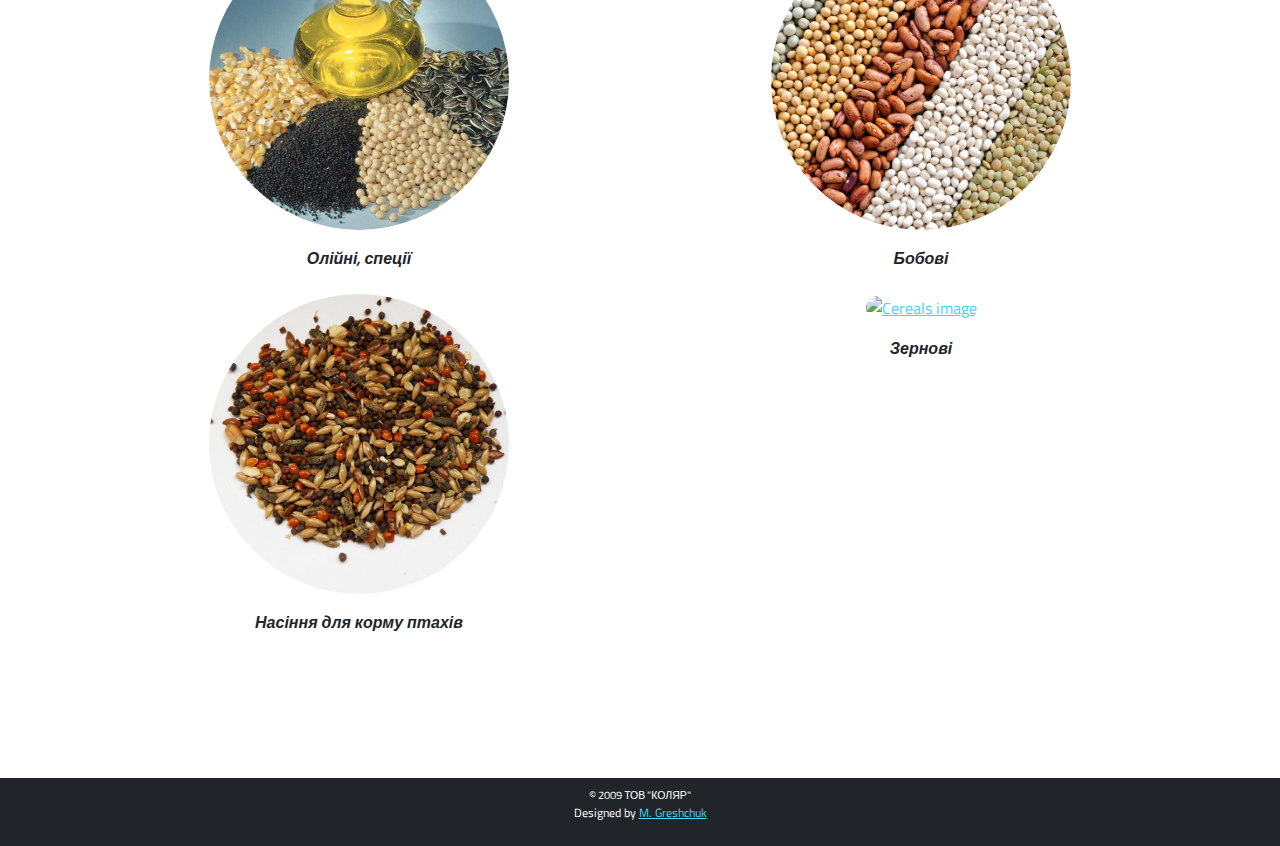
==== commit 451ecc2c: "design changes" ====
--- a/index.html
+++ b/index.html
@@ -270,9 +270,9 @@
         </p>
         <p class="about-paragraph-2 text-center" data-lang="home_page-body2">
           Наша продукція відвантажується в ряд країни Європи та Азії. Зокрема, в
-          Німеччину, Австрію, Нідерланди, Італію, Іспанію, Польщу, Чехію,
-          Угорщину, Сербію, Болгарію, Туреччину, Ірак, Узбекистан та інші
-          країни.
+          Німеччину, Австрію, Нідерланди, Бельгію, Італію, Іспанію, Польщу,
+          Чехію, Угорщину, Румунію, Сербію, Болгарію, Туреччину, Ірак,
+          Узбекистан та інші країни.
         </p>
         <p class="about-paragraph-3 text-center" data-lang="home_page-body3">
           Доставка наших товарів здійснюються різними видами транспортних
@@ -296,7 +296,7 @@
             style="padding: 30px; font-weight: 600"
             data-lang="home_page-production-title"
           >
-            Продукція
+            Наша продукція
           </h5>
           <div class="col-6">
             <a href="/oliyni.html"
